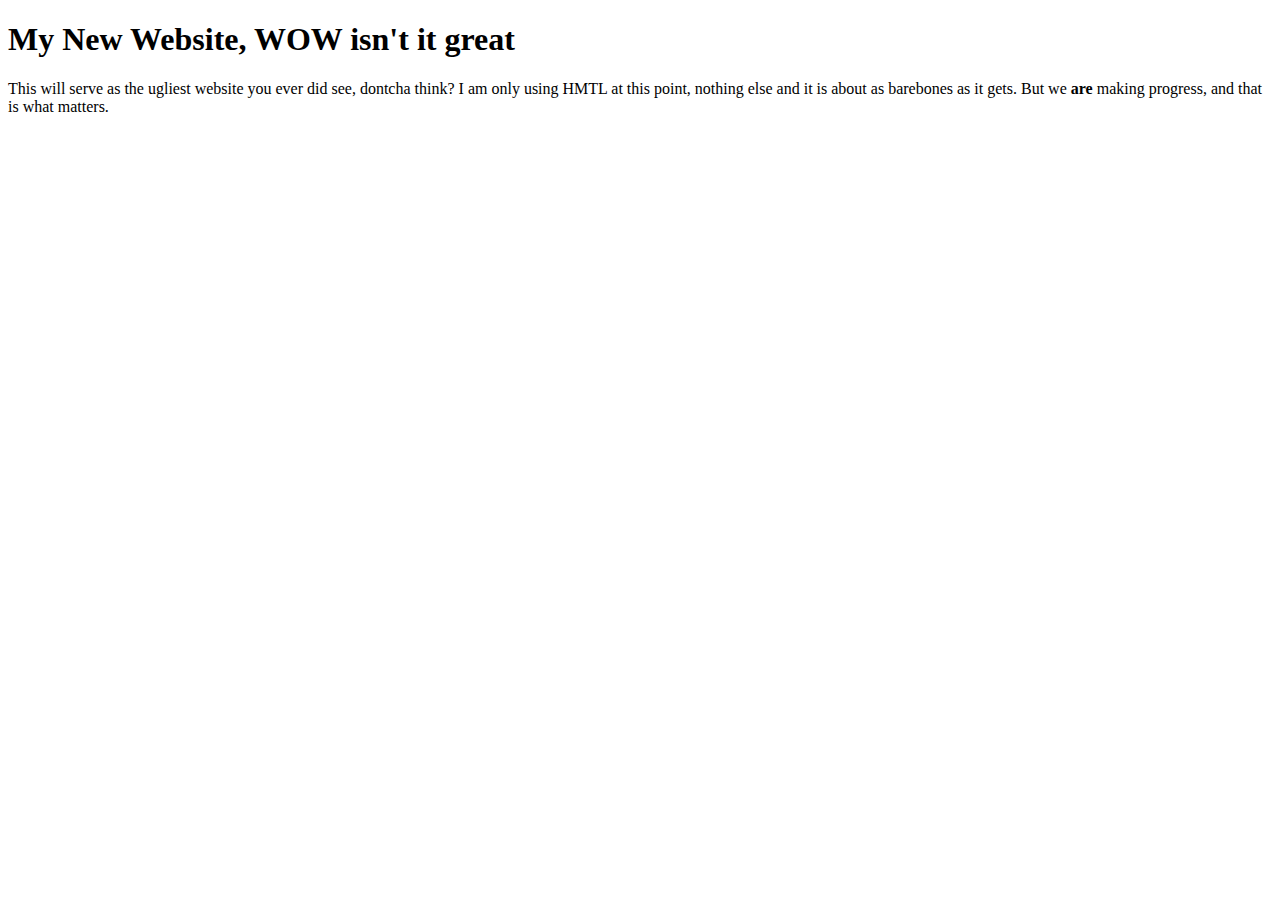
==== index.html @ 6a586493 "this" ====
<!DOCTYPE html>
<html>
	<head>
		<meta charset="utf-8">
		<title>Isaac's Simple Webpage"</title>
	</head>
	<body>
		<h1>My New Website, WOW isn't it great</h1>
		<p>This will serve as the ugliest website you ever did see, dontcha think?
		   I am only using HMTL at this point, nothing else and it is about as barebones
		   as it gets. But we <strong>are</strong> making progress, and that is what matters.</p>
	</body>
</html>
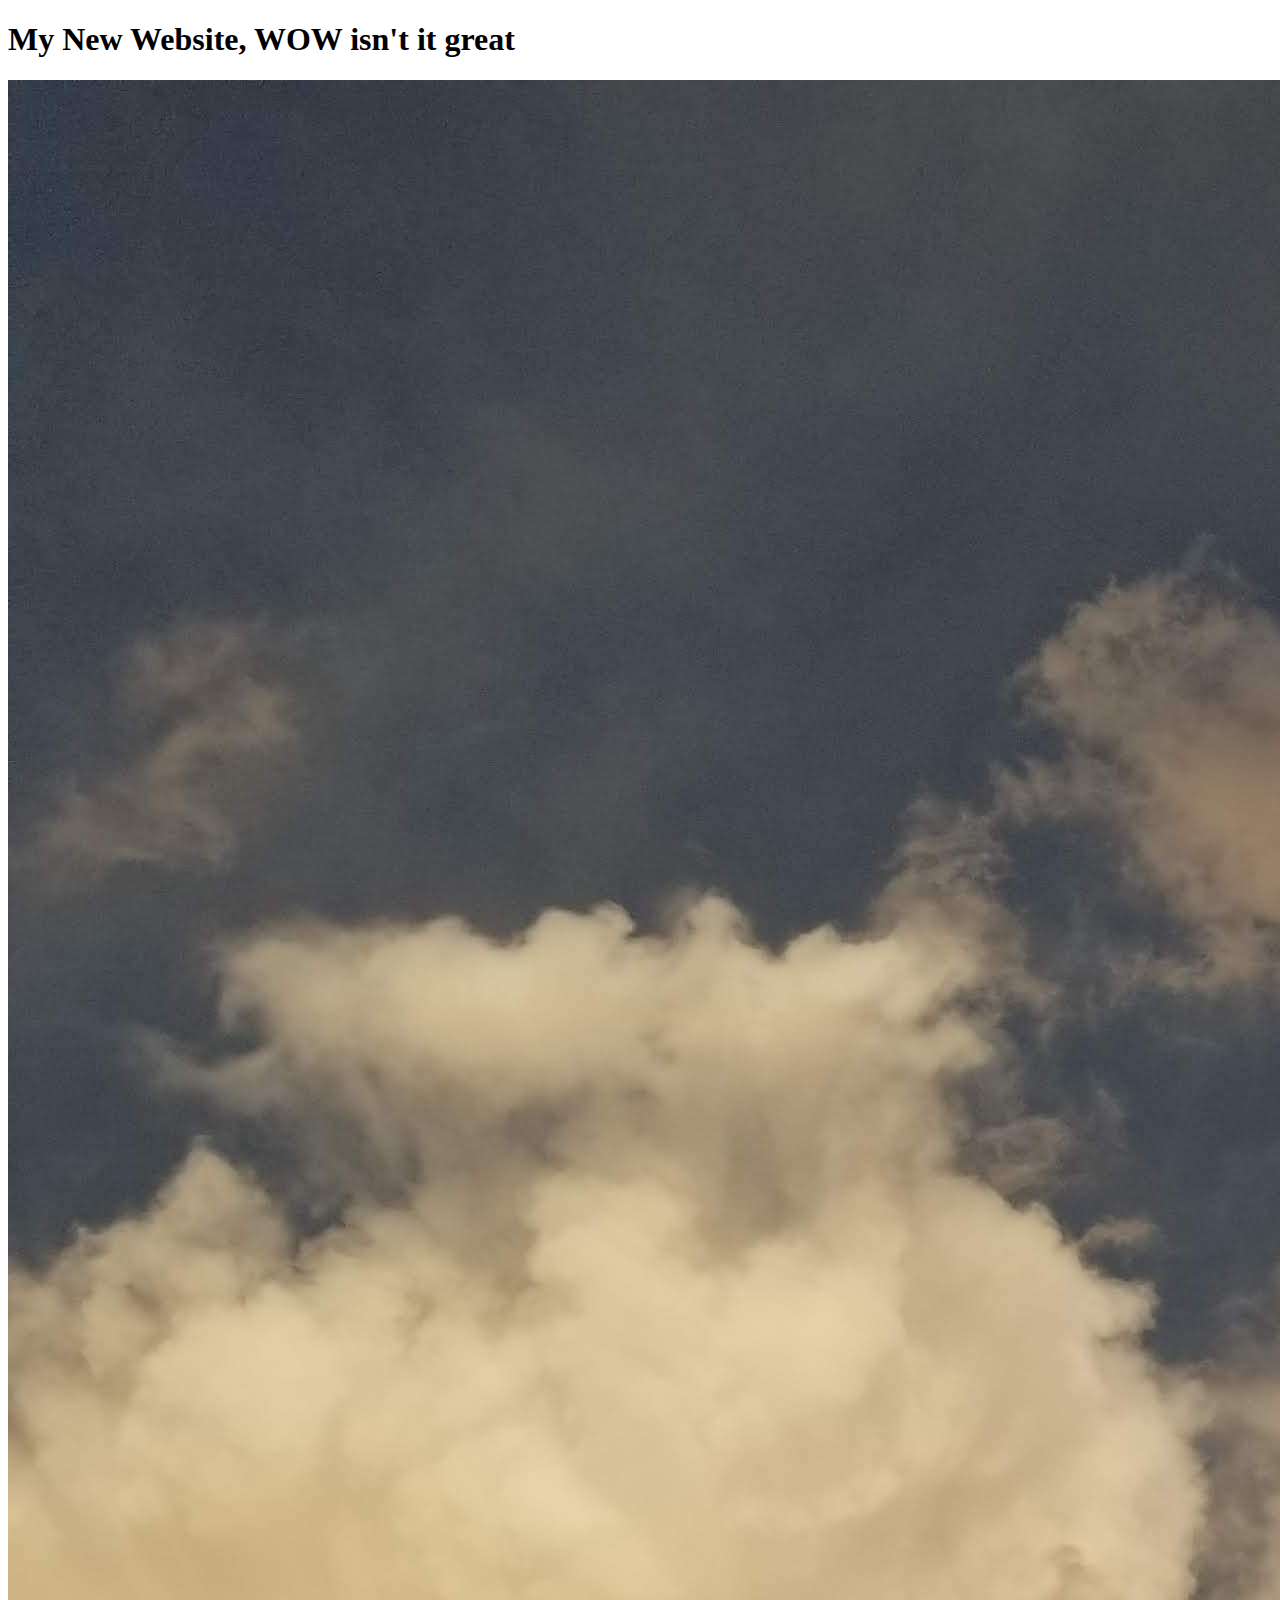
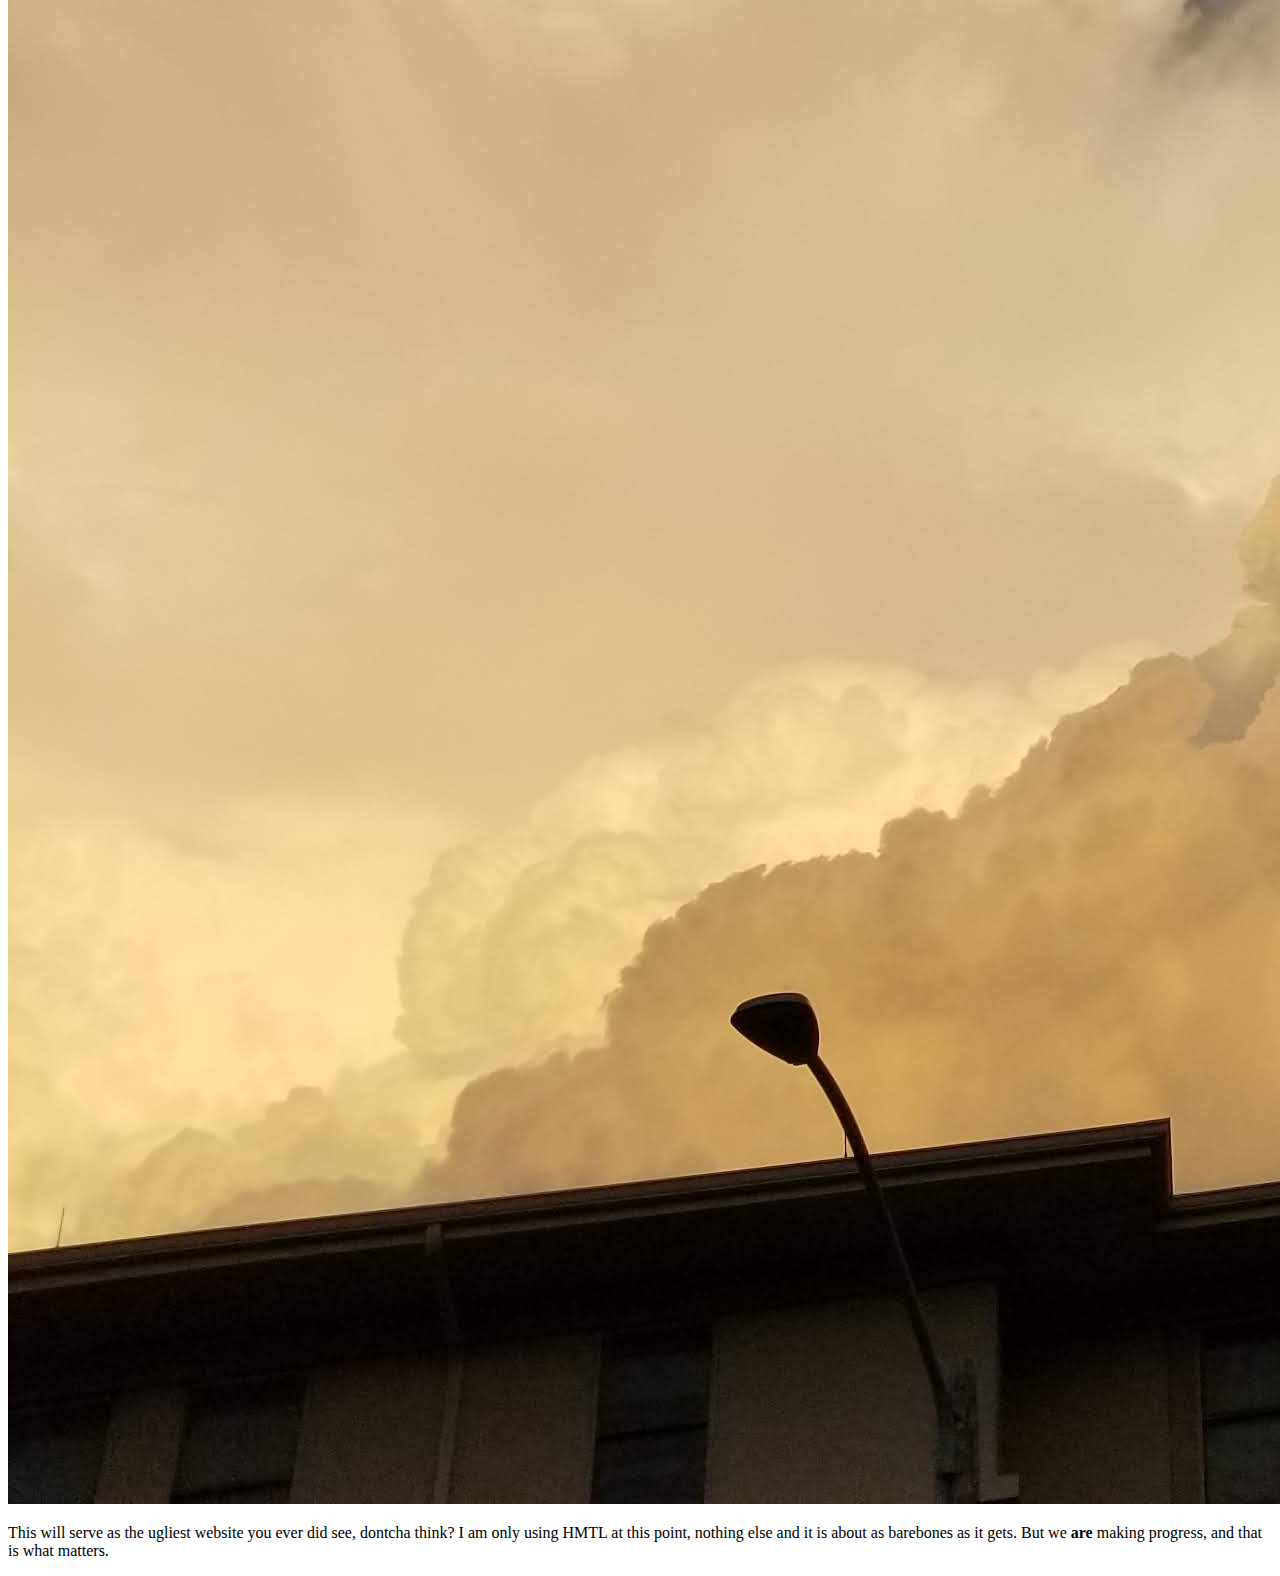
==== commit f63aa39b: "Added sunset" ====
--- a/index.html
+++ b/index.html
@@ -6,6 +6,7 @@
 	</head>
 	<body>
 		<h1>My New Website, WOW isn't it great</h1>
+		<img src="\images\knoll_colors.jpg" alt="Clouds Upon Clouds">
 		<p>This will serve as the ugliest website you ever did see, dontcha think?
 		   I am only using HMTL at this point, nothing else and it is about as barebones
 		   as it gets. But we <strong>are</strong> making progress, and that is what matters.</p>
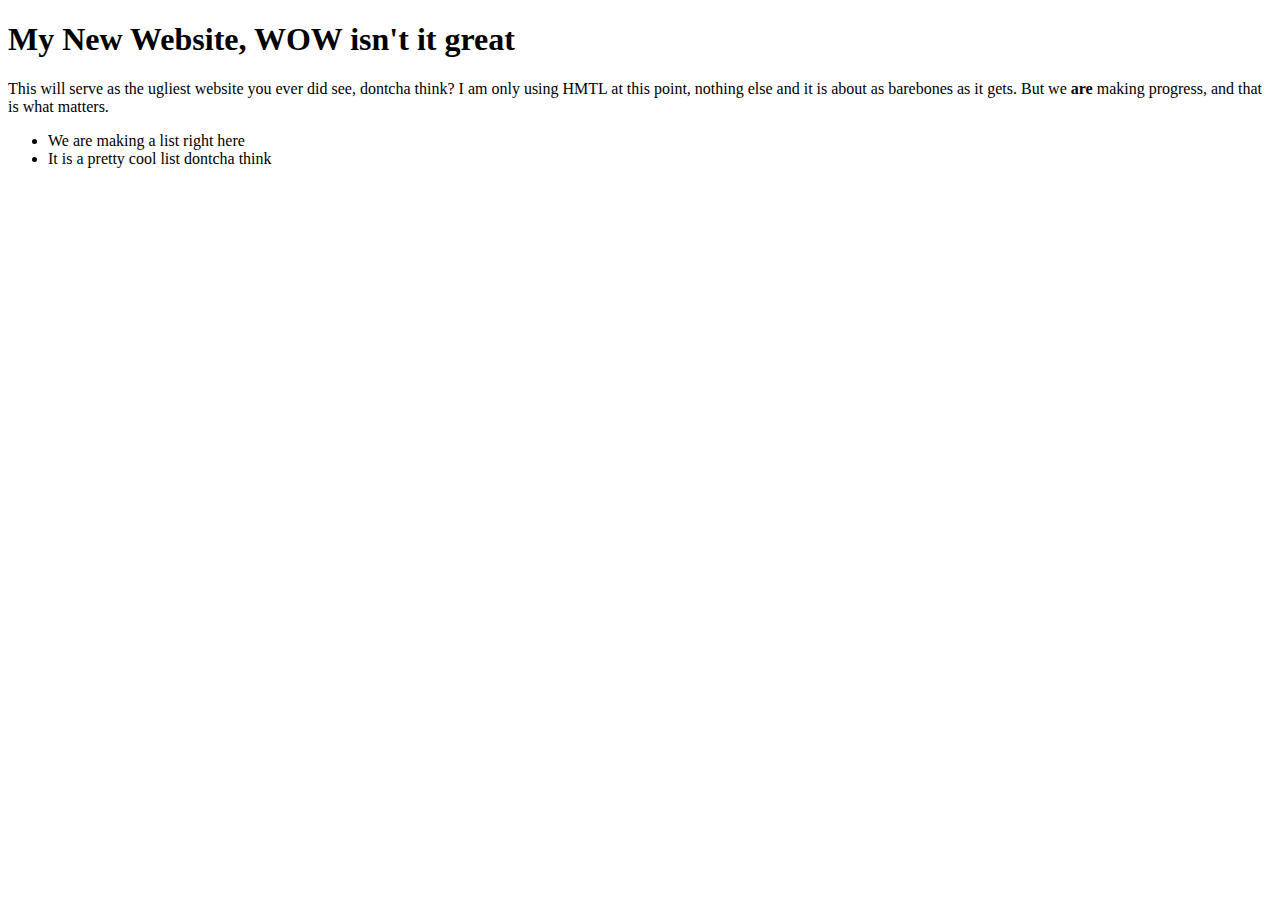
==== commit 578660b6: "added a list" ====
--- a/index.html
+++ b/index.html
@@ -6,9 +6,12 @@
 	</head>
 	<body>
 		<h1>My New Website, WOW isn't it great</h1>
-		<img src="\images\knoll_colors.jpg" alt="Clouds Upon Clouds">
 		<p>This will serve as the ugliest website you ever did see, dontcha think?
 		   I am only using HMTL at this point, nothing else and it is about as barebones
 		   as it gets. But we <strong>are</strong> making progress, and that is what matters.</p>
+		<ul>
+			<li>We are making a list right here</li>
+			<li>It is a pretty cool list dontcha think</li>	
+		</ul>
 	</body>
 </html>
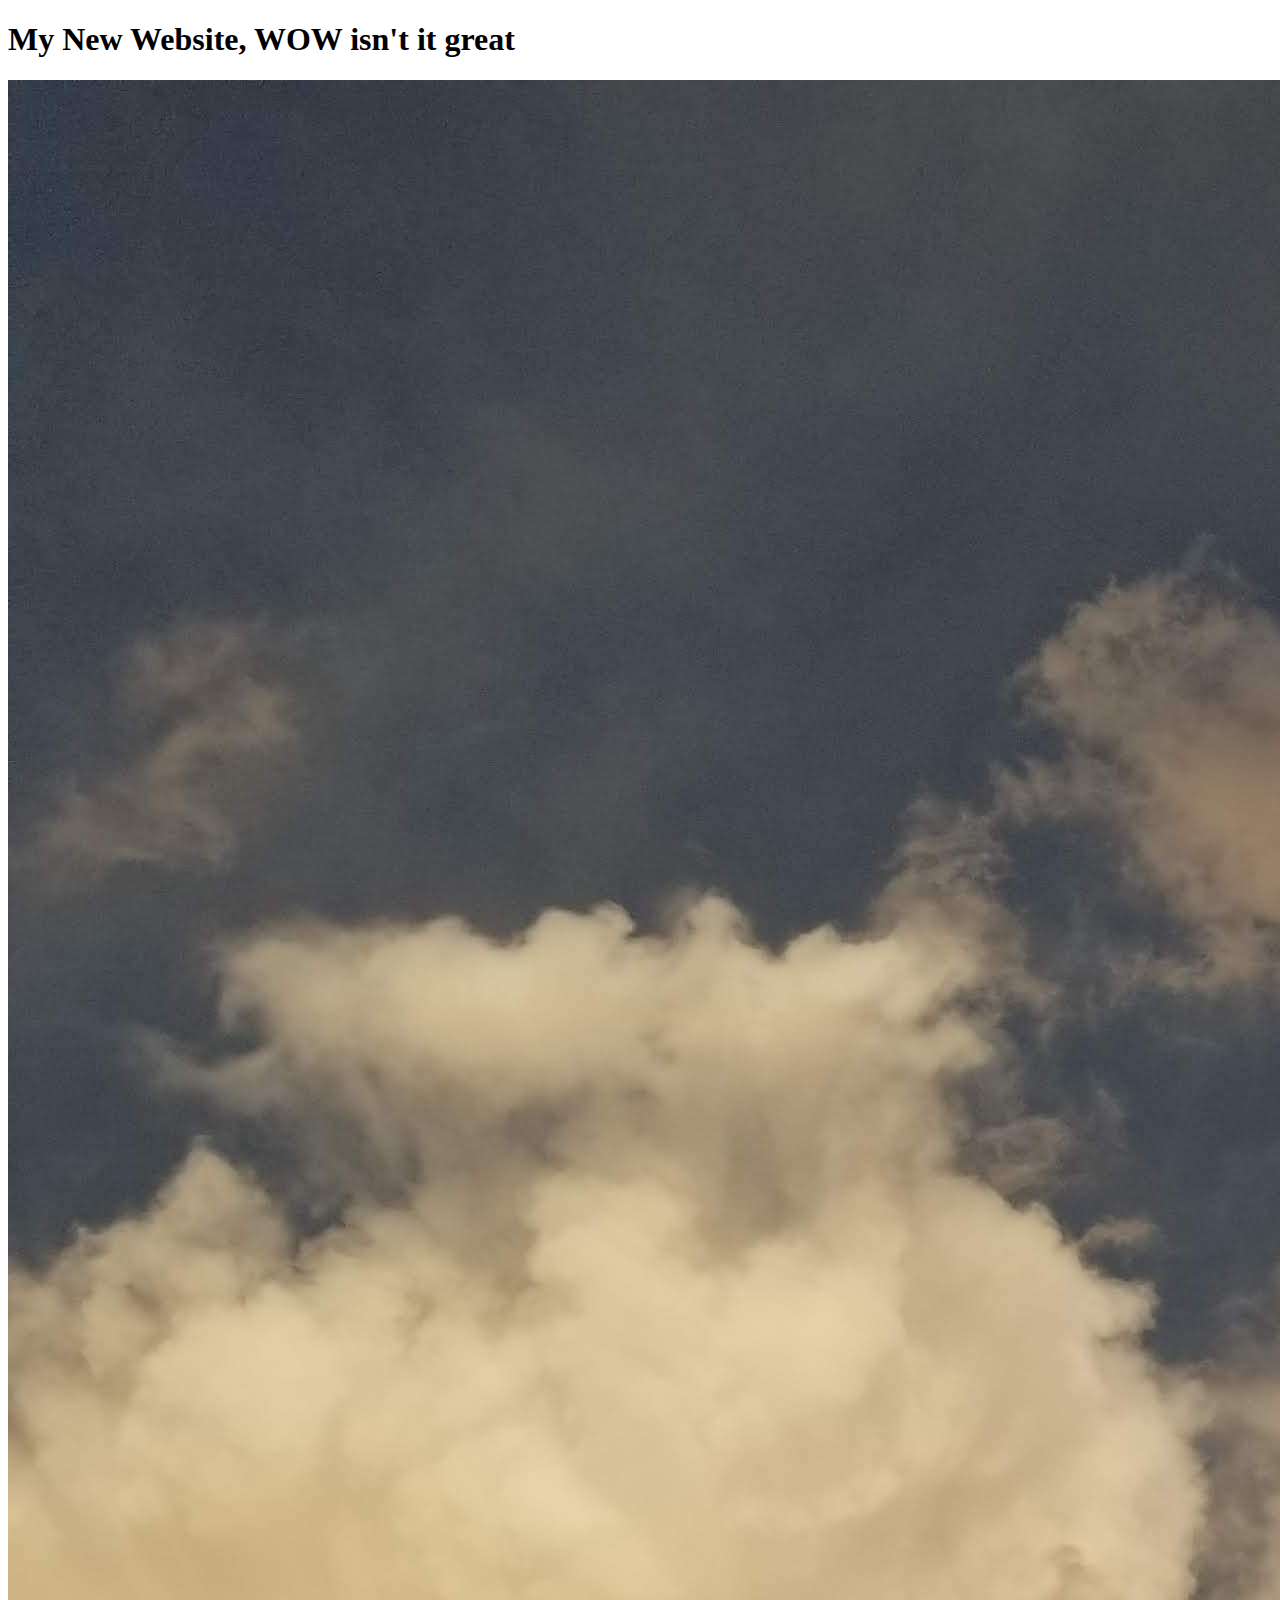
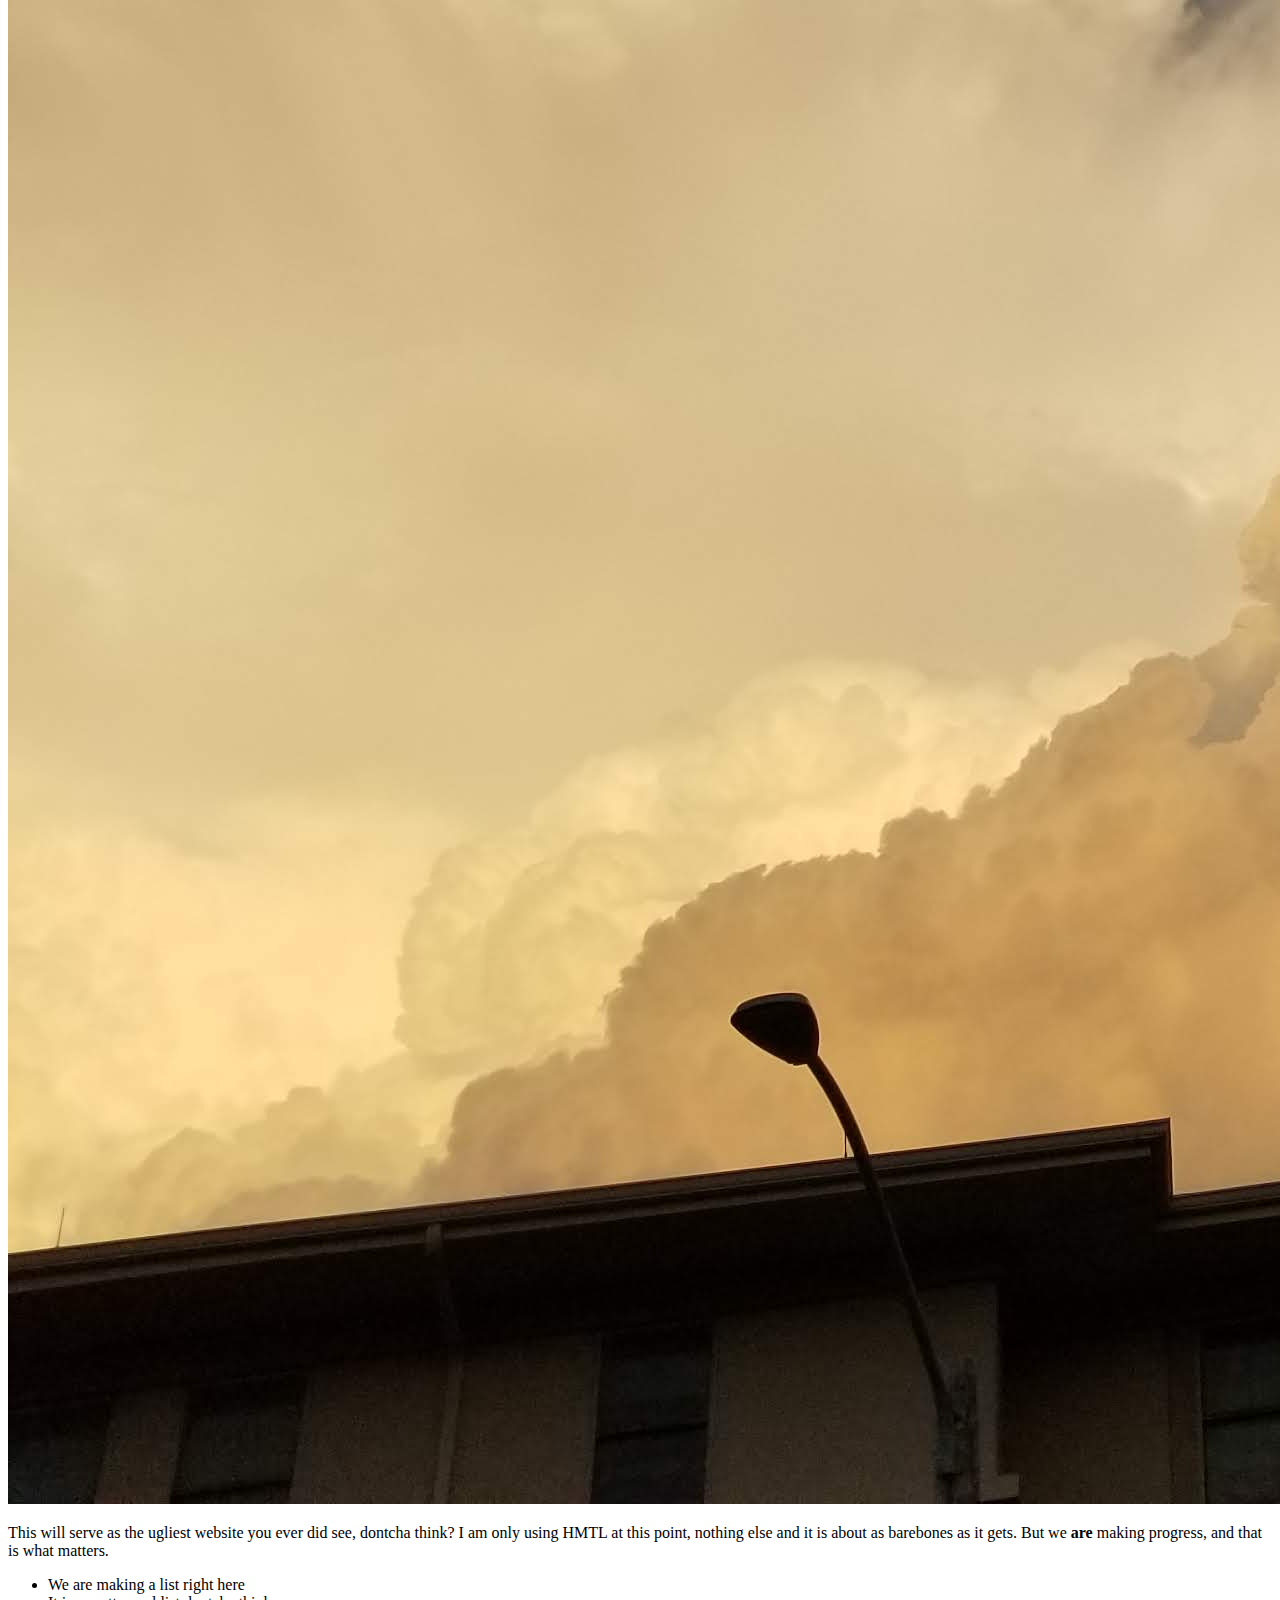
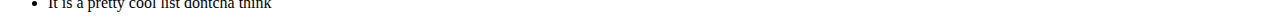
==== commit 192f08cb: "Merge branch 'master' of github.com:ikramer3/ikramer3.github.io" ====
--- a/index.html
+++ b/index.html
@@ -6,6 +6,7 @@
 	</head>
 	<body>
 		<h1>My New Website, WOW isn't it great</h1>
+		<img src="\images\knoll_colors.jpg" alt="Clouds Upon Clouds">
 		<p>This will serve as the ugliest website you ever did see, dontcha think?
 		   I am only using HMTL at this point, nothing else and it is about as barebones
 		   as it gets. But we <strong>are</strong> making progress, and that is what matters.</p>
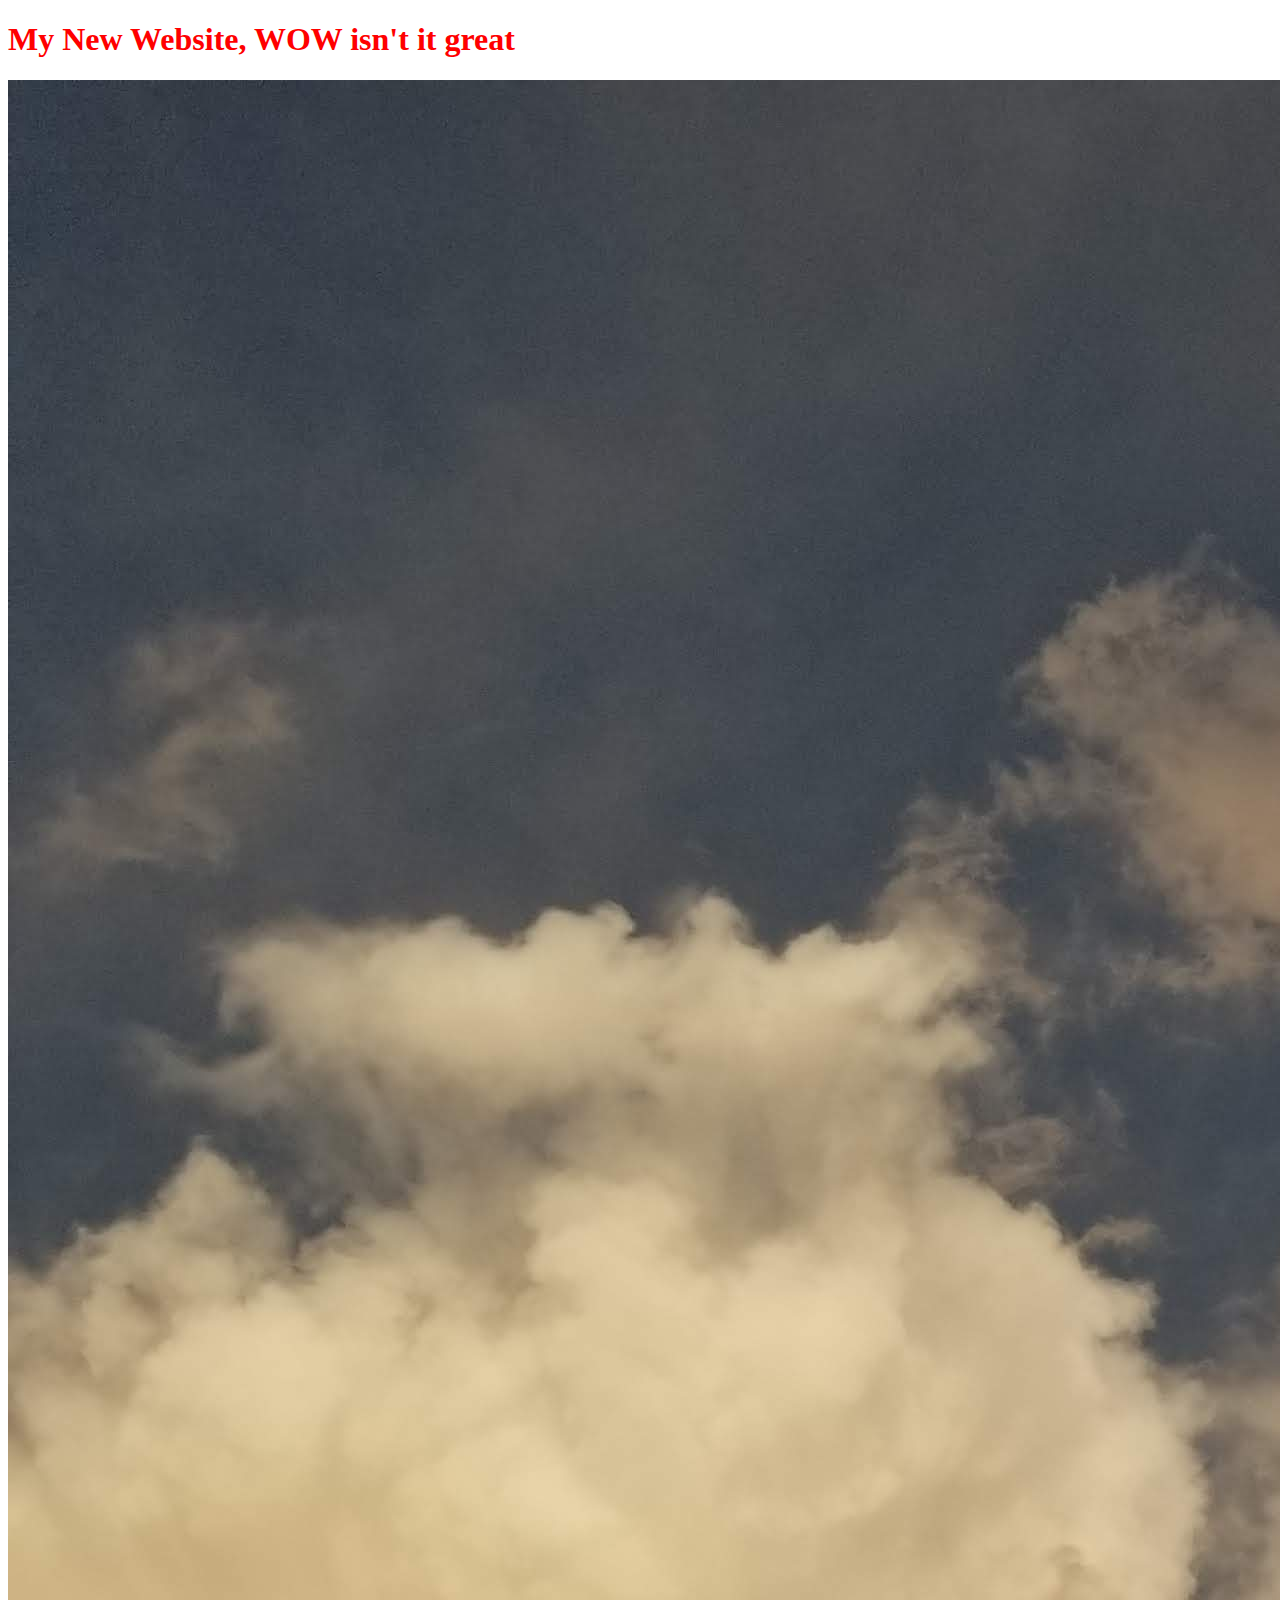
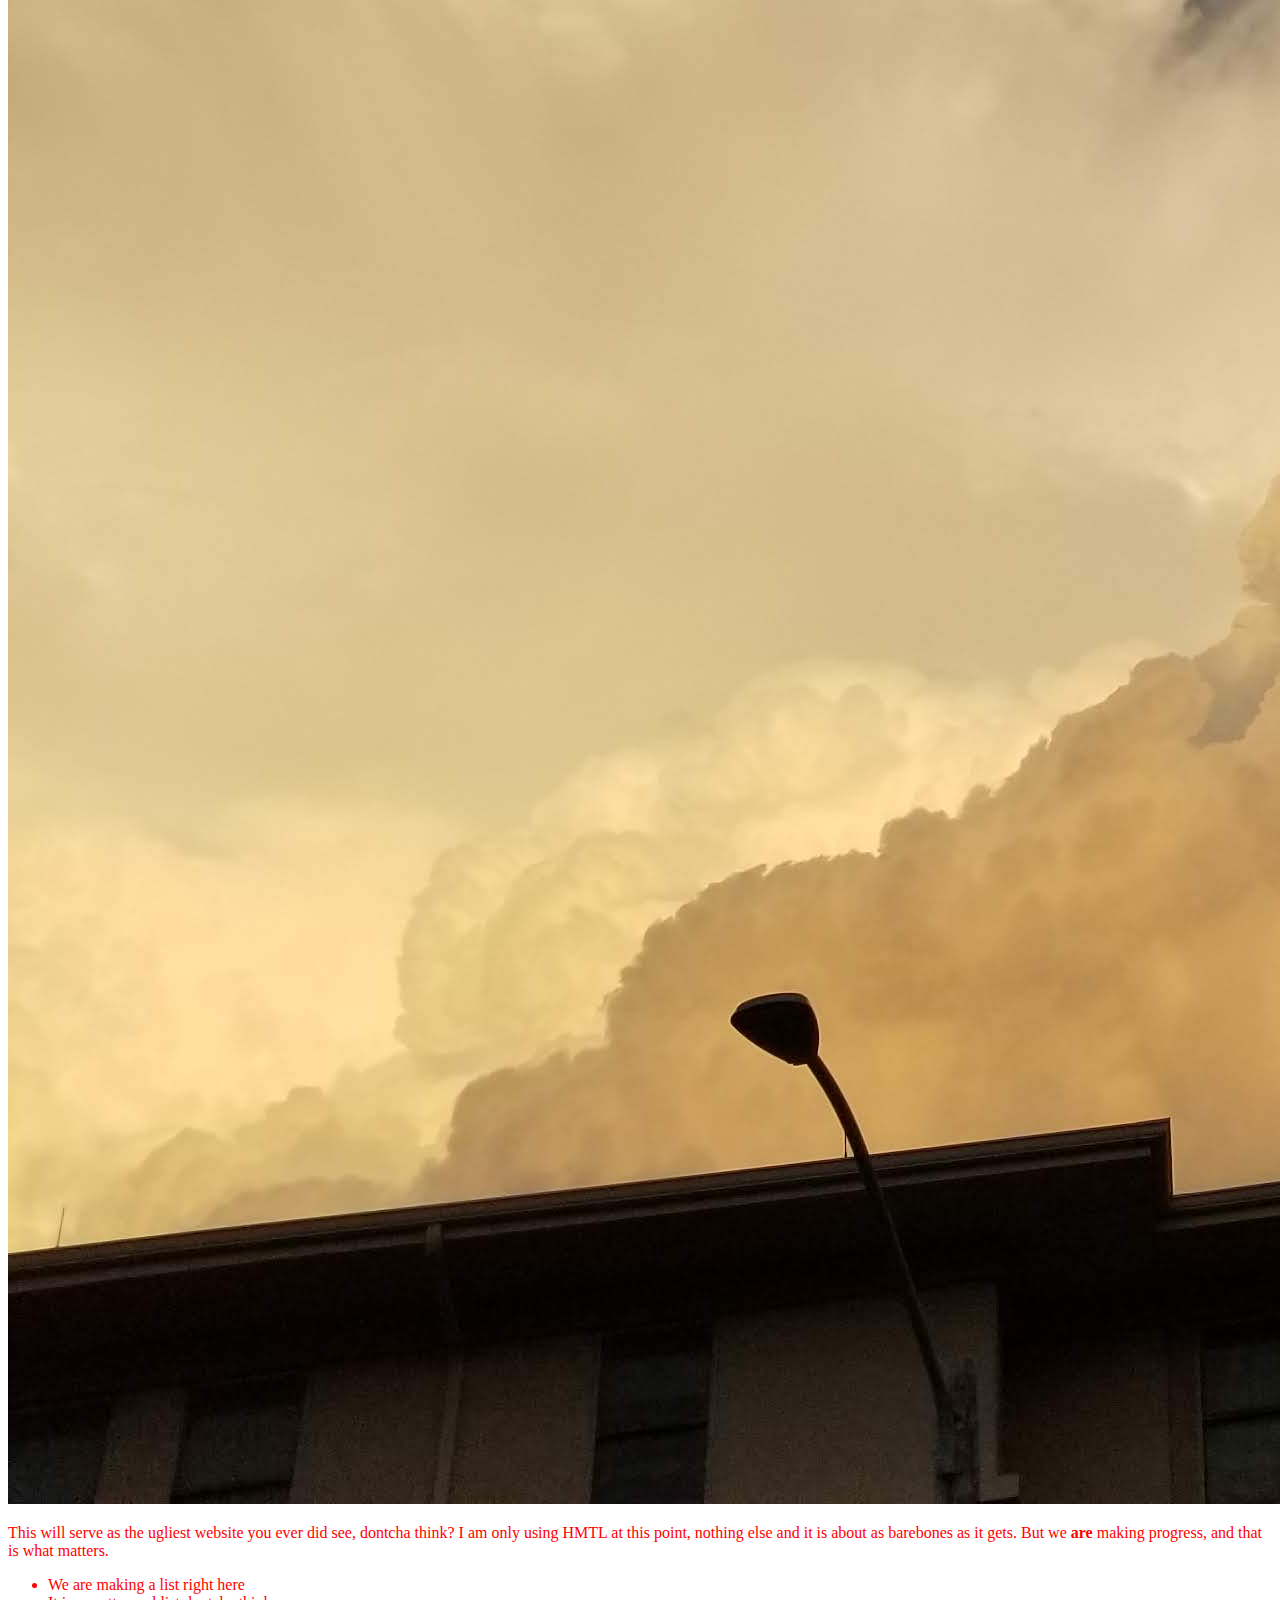
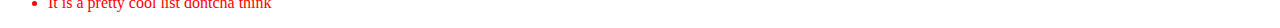
==== commit 8d222fe5: "add basic stylesheet and linked" ====
--- a/index.html
+++ b/index.html
@@ -3,6 +3,7 @@
 	<head>
 		<meta charset="utf-8">
 		<title>Isaac's Simple Webpage"</title>
+		<link rel='stylesheet' href='\assets\styles.css'/>
 	</head>
 	<body>
 		<h1>My New Website, WOW isn't it great</h1>
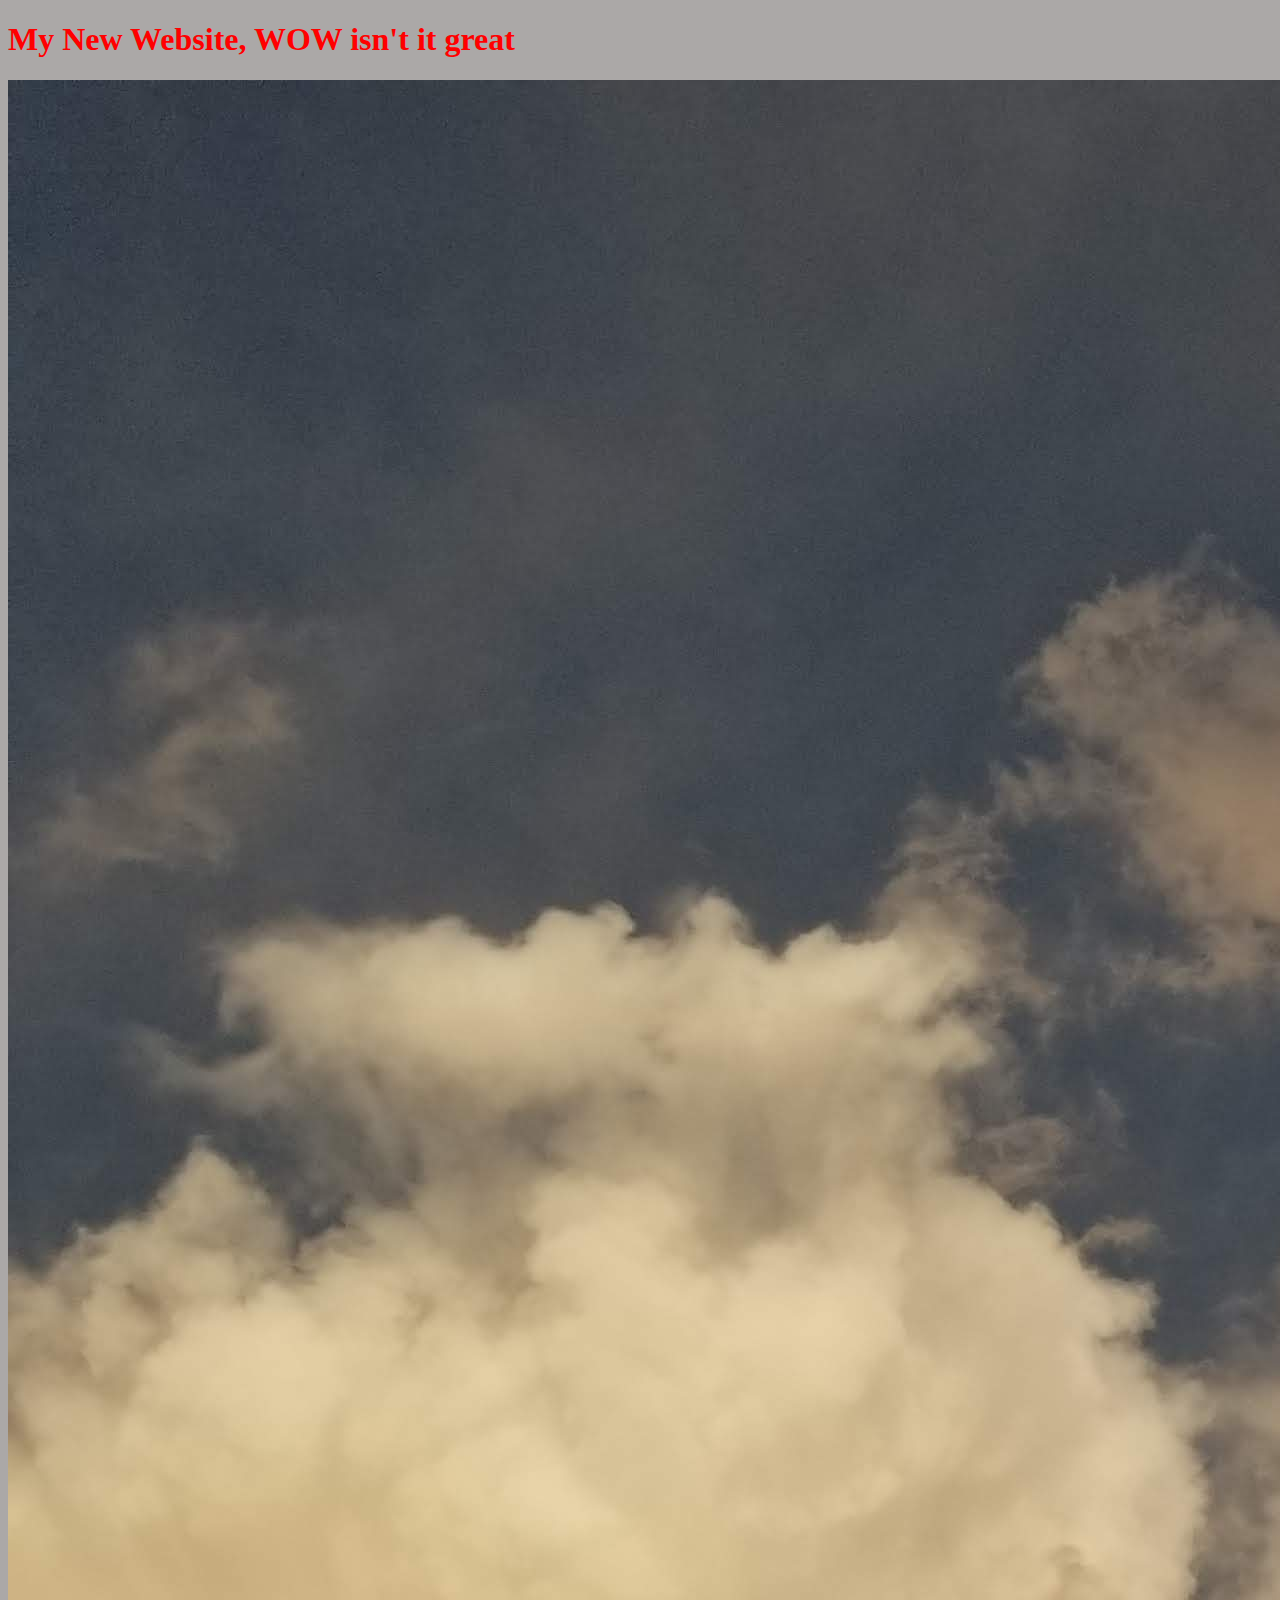
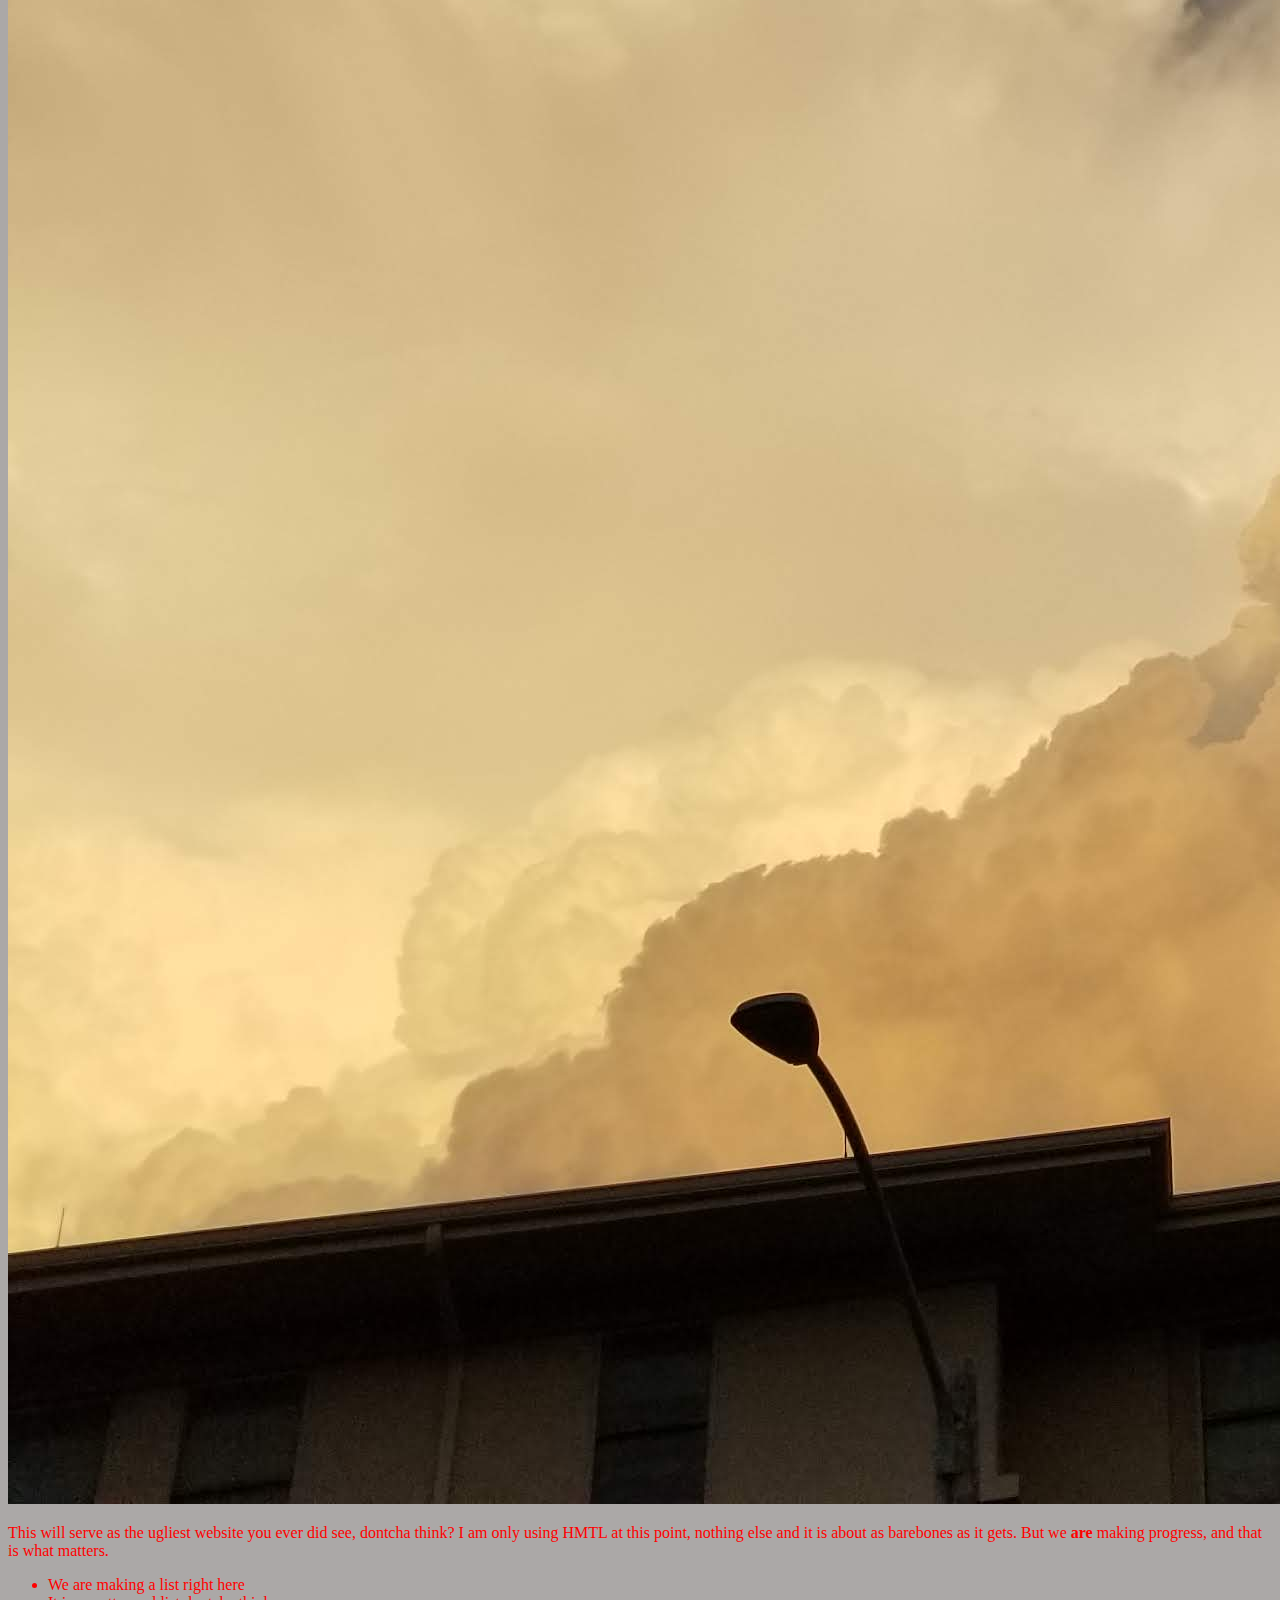
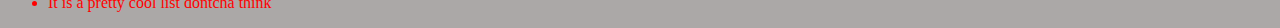
==== commit ecb7615b: "background" ====
--- a/index.html
+++ b/index.html
@@ -2,12 +2,12 @@
 <html>
 	<head>
 		<meta charset="utf-8">
-		<title>Isaac's Simple Webpage"</title>
-		<link rel='stylesheet' href='\assets\styles.css'/>
+		<title>Isaac's Simple Webpage</title>
+		<link rel='stylesheet' href='/assets/styles.css'/>
 	</head>
 	<body>
 		<h1>My New Website, WOW isn't it great</h1>
-		<img src="\images\knoll_colors.jpg" alt="Clouds Upon Clouds">
+		<img src="/images/knoll_colors.jpg" alt="Clouds Upon Clouds">
 		<p>This will serve as the ugliest website you ever did see, dontcha think?
 		   I am only using HMTL at this point, nothing else and it is about as barebones
 		   as it gets. But we <strong>are</strong> making progress, and that is what matters.</p>
--- a/assets/styles.css
+++ b/assets/styles.css
@@ -0,0 +1,4 @@
+body {
+    color: #FF0000; /* Red */
+    background-color: #aba8a7
+}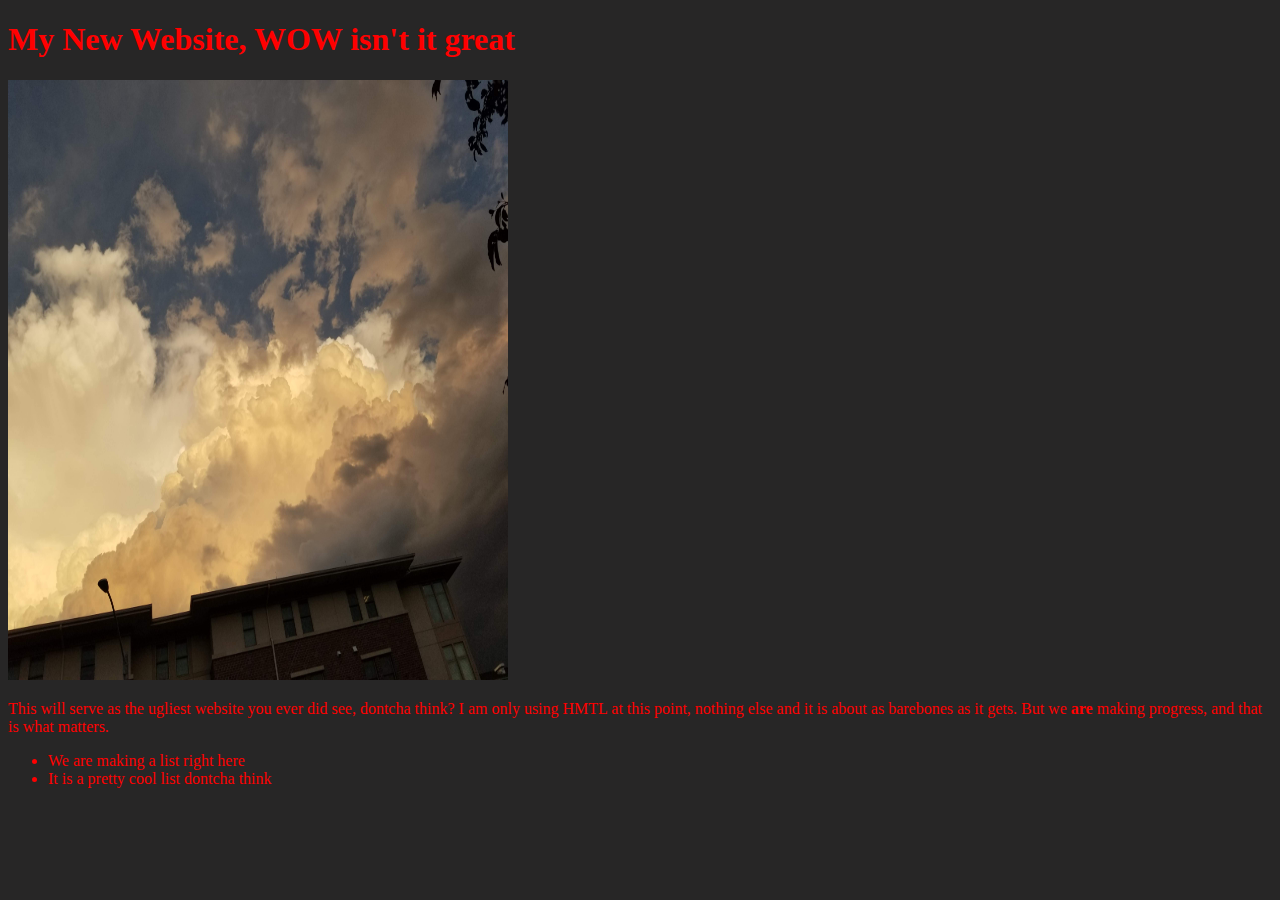
==== commit af1a08fa: "sized pic" ====
--- a/index.html
+++ b/index.html
@@ -7,7 +7,7 @@
 	</head>
 	<body>
 		<h1>My New Website, WOW isn't it great</h1>
-		<img src="/images/knoll_colors.jpg" alt="Clouds Upon Clouds">
+		<img src="/images/knoll_colors.jpg" alt="Clouds Upon Clouds" width="500" height="600">
 		<p>This will serve as the ugliest website you ever did see, dontcha think?
 		   I am only using HMTL at this point, nothing else and it is about as barebones
 		   as it gets. But we <strong>are</strong> making progress, and that is what matters.</p>
--- a/assets/styles.css
+++ b/assets/styles.css
@@ -1,4 +1,4 @@
 body {
     color: #FF0000; /* Red */
-    background-color: #aba8a7
+    background-color: #272626
 }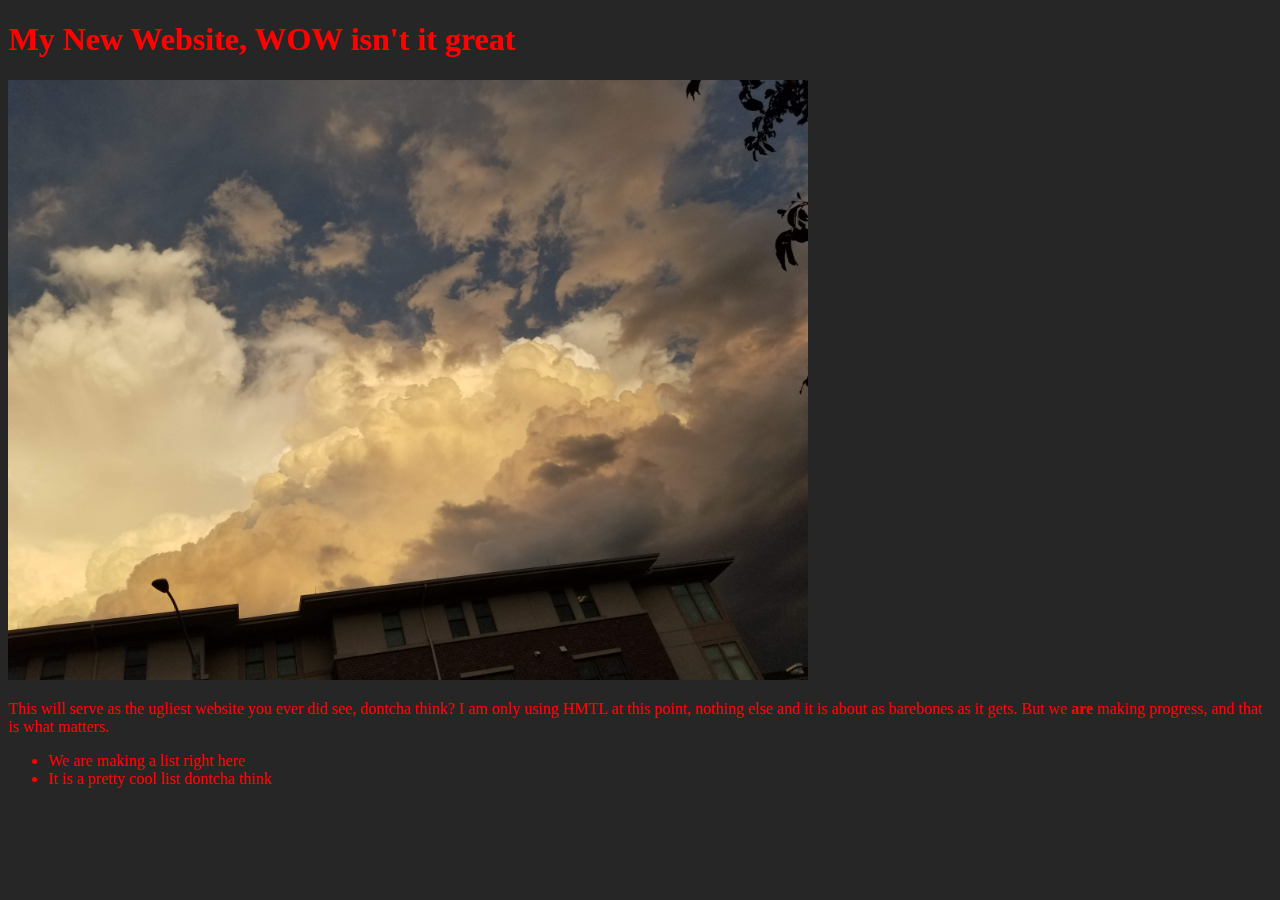
==== commit 0c18ebe8: "landscaped pic" ====
--- a/index.html
+++ b/index.html
@@ -7,7 +7,7 @@
 	</head>
 	<body>
 		<h1>My New Website, WOW isn't it great</h1>
-		<img src="/images/knoll_colors.jpg" alt="Clouds Upon Clouds" width="500" height="600">
+		<img src="/images/knoll_colors.jpg" alt="Clouds Upon Clouds" width="800" height="600">
 		<p>This will serve as the ugliest website you ever did see, dontcha think?
 		   I am only using HMTL at this point, nothing else and it is about as barebones
 		   as it gets. But we <strong>are</strong> making progress, and that is what matters.</p>
